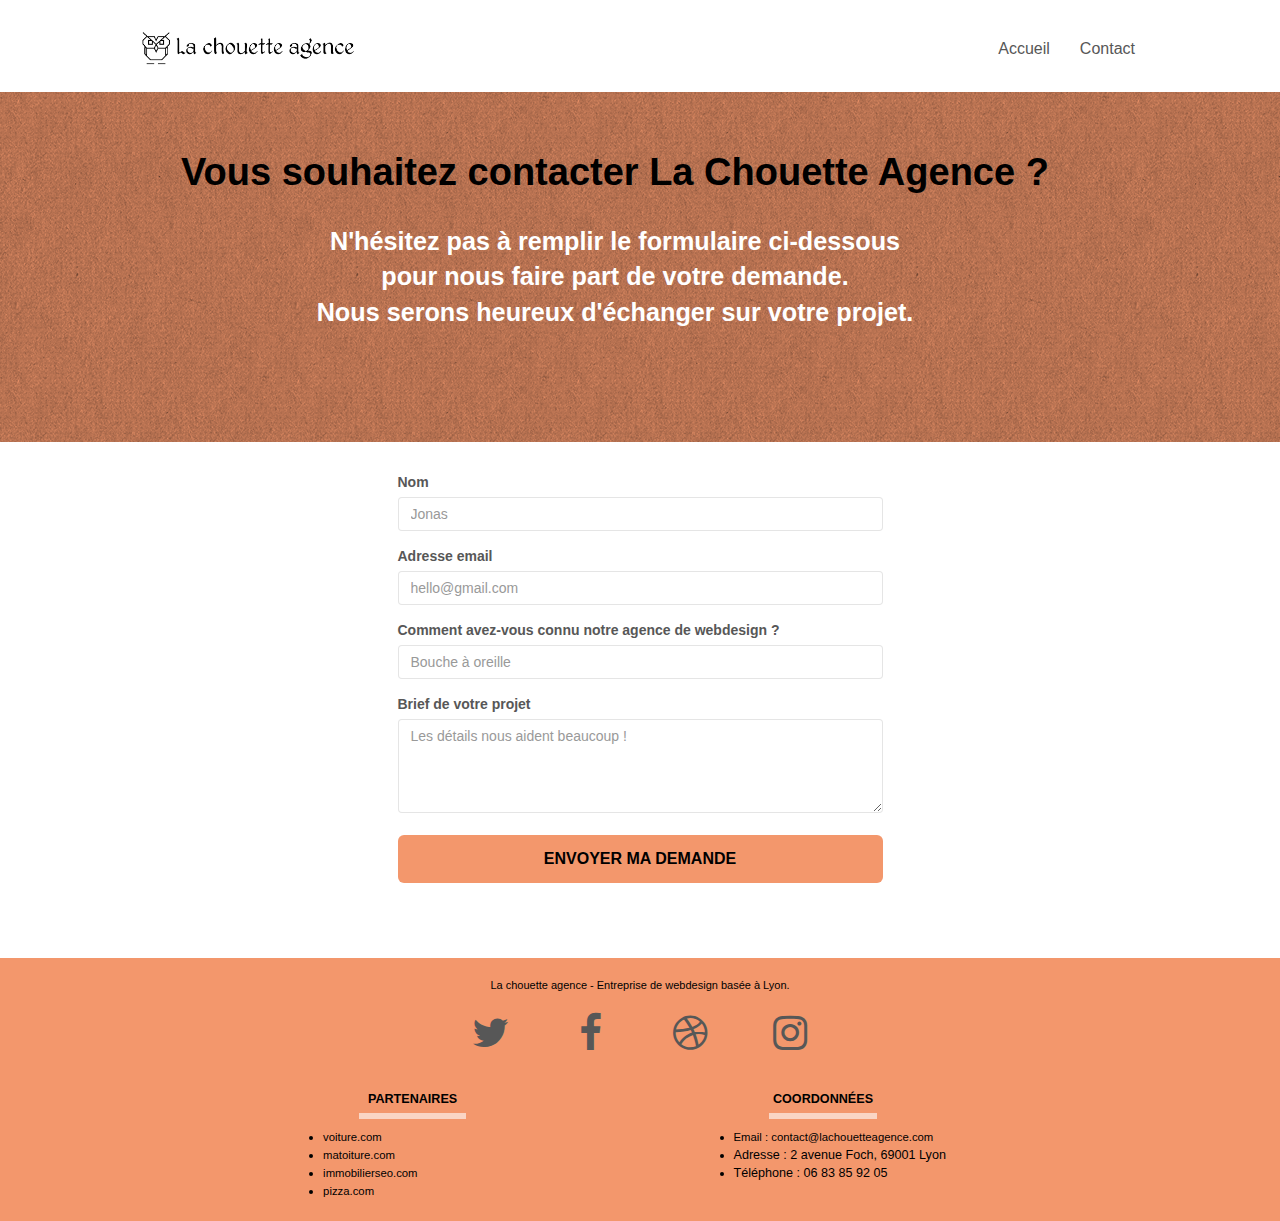
==== contact.html @ 86fbafab "Feat: audit SEO" ====
<!doctype html>
<html lang="fr">
<head>
    <!-- Global site tag (gtag.js) - Google Analytics -->
    <script async src="https://www.googletagmanager.com/gtag/js?id=G-SWVX8EXFZZ"></script>
    <script>
        window.dataLayer = window.dataLayer || [];
        function gtag(){dataLayer.push(arguments);}
        gtag('js', new Date());

        gtag('config', 'G-SWVX8EXFZZ');
    </script>
    <meta charset="utf-8">
    <meta name="keywords" content="entreprise webdesign Lyon, agence web, stratégie web, web design, ergonomie web, graphisme web, design de site web, site web, site internet, site, ux">
    <meta name="description" content="Vous vous intéressez à notre agence pour votre projet de site web ? Ca tombe bien, votre projet nous intéresse ! Pour que les experts de notre entreprise lyonnaise de webdesign puissent répondre au mieux à vos attentes, merci de nous expliquer plus précisément vos besoins.">
    <meta name="viewport" content="width=device-width, initial-scale=1.0, viewport-fit=cover">
    <meta name="robots" content="index, follow">
    <link rel="shortcut icon" type="image/png" href="img/favicon.jpg">

    <link rel="preload" href="./css/bootstrap.css" as="style" onload="this.onload=null;this.rel='stylesheet'">
    <noscript><link rel="stylesheet" href="./css/bootstrap.css"></noscript>
    <link rel="stylesheet" type="text/css" href="style.min.css">
    <link rel="preload" href="./css/font-awesome.min.css" as="style" onload="this.onload=null;this.rel='stylesheet'">
    <noscript><link rel="stylesheet" href="./css/font-awesome.min.css"></noscript>
    <link rel="preload" href="./css/et-line.min.css" as="style" onload="this.onload=null;this.rel='stylesheet'">
    <noscript><link rel="stylesheet" href="./css/et-line.min.css"></noscript>

	<script src="js/jquery-3.5.1.min.js" defer></script>
	<script src="./js/bootstrap.min.js" defer></script>
	<script src="./js/blocs.js" defer></script> <!-- Add "defer" property in order to delay JS Script and make pages loading time quicker-->
	<script src="./js/jqBootstrapValidation.js" defer></script>
	<script src="./js/formHandler.js" defer></script>
    <title>La Chouette Agence - Contactez-nous !</title>

</head>

<body>
<!-- Principal container -->
    <main class="page-container">

        <!-- bloc-0 -->
        <header class="bloc bgc-white l-bloc " id="bloc-0">
            <div class="container bloc-sm">
                <nav class="navbar row">
                    <div class="navbar-header">
                        <a class="navbar-brand" href="index.html"><img src="img/la-chouette-agence.png" alt="atlanta web design logo" height="40" /></a>
                        <button id="nav-toggle" type="button" class="ui-navbar-toggle navbar-toggle" data-toggle="collapse" data-target=".navbar-1">
                            <span class="sr-only">Toggle navigation</span><span class="icon-bar"></span><span class="icon-bar"></span><span class="icon-bar"></span>
                        </button>
                    </div>
                    <div class="collapse navbar-collapse navbar-1 special-dropdown-nav">
                        <ul class="site-navigation nav navbar-nav">
                            <li>
                                <a href="index.html">Accueil</a>
                            </li>
                            <li>
                                <a href="contact.html">Contact</a>
                            </li>
                        </ul>
                    </div>
                </nav>
            </div>
        </header>
        <!-- bloc-0 END -->

        <!-- bloc-6 -->
        <div class="bloc bg-dots-bg bg-repeat bgc-atomic-tangerine d-bloc bloc-bg-texture texture-paper" id="bloc-6">
            <div class="container bloc-lg">
                <div class="row">
                    <div class="col-sm-12">
                        <h1 class="text-center hero-bloc-text tc-white">
                            Vous souhaitez contacter La Chouette Agence ?
                        </h1>
                        <h2 class="text-center mg-lg tc-white tight-width-whitespace">
                            N'hésitez pas à remplir le formulaire ci-dessous pour nous faire part de votre demande.<br>
                            Nous serons heureux d'échanger sur votre projet.
                        </h2>
                    </div>
                </div>
            </div>
        </div>
        <!-- bloc-6 END -->

        <!-- bloc-7 -->
        <div class="bloc bgc-white l-bloc" id="bloc-7">
            <div class="container bloc-lg">
                <div class="row" id="form-container">
                    <div class="col-sm-6">
                        <form id="form_1" method="post" action="#">
                            <div class="form-group">
                                <label for="name">Nom</label>
                                <input type="text" name="name" id="name" class="form-control" placeholder="Jonas" required />
                            </div>
                            <div class="form-group">
                                <label for="email" >Adresse email</label>
                                <input type="email" name="email" id="email" class="form-control" placeholder="hello@gmail.com" required />
                            </div>
                            <div class="form-group">
                                <label for="input_504">Comment avez-vous connu notre agence de webdesign ?</label><br/>
                                <input name="input_504" class="form-control" type="text" required id="input_504" placeholder="Bouche à oreille" />
                            </div>
                            <div class="form-group">
                                <label for="message">Brief de votre projet</label><br>
                                <textarea name="message" id="message" class="form-control" rows="4" cols="50" required placeholder="Les détails nous aident beaucoup !"></textarea>
                            </div>
                            <button class="bloc-button btn btn-lg btn-block cta-hero btn-atomic-tangerine" type="submit">
                                Envoyer ma demande
                            </button>
                        </form>
                    </div>
                </div>
            </div>
        </div>
        <!-- bloc-7 END -->

        <!-- ScrollToTop Button -->
        <a class="bloc-button btn btn-d scrollToTop" onclick="scrollToTarget('1')"><span class="fa fa-chevron-up"></span></a>
        <!-- ScrollToTop Button END-->

        <!-- Footer - bloc-8 -->
        <div class="bloc bgc-atomic-tangerine d-bloc" id="bloc-8">
            <div class="container bloc-sm">
                <div class="row">
                    <div class="col-sm-12">
                        <p class="text-center">
                            La chouette agence - Entreprise de webdesign basée à Lyon.
                        </p>
                        <div class="row row-no-gutters social liste-reseaux">
                            <div class="col-sm-3">
                                <div class="text-center">
                                    <a class="social" href="https://twitter.com/" title="Twitter"> <span class="fa fa-twitter icon-md"></span></a>
                                </div>
                            </div>
                            <div class="col-sm-3">
                                <div class="text-center">
                                    <a class="social" href="https://www.facebook.com/" title="Facebook"> <span class="fa fa-facebook icon-md"></span></a>
                                </div>
                            </div>
                            <div class="col-sm-3">
                                <div class="text-center">
                                    <a class="social" href="https://dribbble.com/" title="Dribble"> <span class="fa fa-dribbble icon-md"></span></a>
                                </div>
                            </div>
                            <div class="col-sm-3">
                                <div class="text-center">
                                    <a class="social" href="https://www.instagram.com/" title="Instagram"> <span class="fa fa-instagram icon-md"></span></a>
                                </div>
                            </div>
                            <!-- Delete "keywod stuffing"<div class="keywords" style="color:#F3976C;">Agence web à paris, stratégie web, web design, illustrations, design de site web, site web, web, internet, site internet, site</div> -->
                        </div>
                        <div class="row liens" role="navigation" aria-label="footer navigation">
                            <div class="col-sm-4 listeliens">
                                <h3>Partenaires</h3>
                                <ul>
                                    <li><a href="voiture.com">voiture.com</a></li>
                                    <li><a href="matoiture.com">matoiture.com</a></li>
                                    <li><a href="immobilierseo.com">immobilierseo.com</a></li>
                                    <li><a href="pizza.com">pizza.com</a></li>
                                </ul>
                            </div>
                            <div class="col-sm-4 listeliens">
                                <h3>Coordonnées</h3>
                                <ul>
                                    <li><a href="mailto:contact@lachouetteagence.com">Email : contact@lachouetteagence.com</a></li>
                                    <li>Adresse : 2 avenue Foch, 69001 Lyon</li>
                                    <li>Téléphone : 06 83 85 92 05</li>
                                </ul>
                            </div>
                        </div>
                    </div>
                </div>
            </div>
        </div>
        <!-- Footer - bloc-8 END -->
    </main>
    <!-- Principal container END -->
</body>
</html>
---- style.min.css ----
body{margin:0;padding:0;background:#fff;overflow-x:hidden;-webkit-font-smoothing:antialiased;-moz-osx-font-smoothing:grayscale}a,button{transition:all .3s ease-in-out;outline:0!important}a:hover{text-decoration:none;cursor:pointer}#page-loading-blocs-notifaction{position:fixed;top:0;bottom:0;width:100%;z-index:100000;background:#fff url(img/pageload-spinner.gif) no-repeat center center}.bloc{width:100%;clear:both;background:50% 50% no-repeat;padding:0 50px;-webkit-background-size:cover;-moz-background-size:cover;-o-background-size:cover;background-size:cover;position:relative}.bloc .container{padding-left:0;padding-right:0}.bloc-lg{padding:100px 50px}.bloc-md{padding:50px}.bloc-sm{padding:20px 50px}.bg-b-edge,.bg-bl-edge,.bg-br-edge,.bg-center,.bg-l-edge,.bg-r-edge,.bg-repeat,.bg-t-edge,.bg-tl-edge,.bg-tr-edge{-webkit-background-size:auto!important;-moz-background-size:auto!important;-o-background-size:auto!important;background-size:auto!important}.bg-repeat{background:repeat}.bg-t-edge{background:top no-repeat}.bloc-bg-texture::before{content:"";background-size:2px 2px;position:absolute;top:0;bottom:0;left:0;right:0}.texture-paper::before{background:url(img/texture-paper.png);background-size:280px 280px}.b-parallax{background-attachment:fixed}.d-bloc{color:rgba(255,255,255,.7)}.d-bloc button:hover{color:rgba(255,255,255,.9)}.d-bloc .icon-round,.d-bloc .icon-rounded,.d-bloc .icon-semi-rounded-a,.d-bloc .icon-semi-rounded-b,.d-bloc .icon-square{border-color:rgba(255,255,255,.9)}.d-bloc .divider-h span{border-color:rgba(255,255,255,.2)}.d-bloc .a-btn,.d-bloc .navbar a,.d-bloc .navbar-brand,.d-bloc a .icon-lg,.d-bloc a .icon-sm,.d-bloc a .icon-xl,.d-bloc h1 a,.d-bloc h2 a,.d-bloc h3 a,.d-bloc h4 a,.d-bloc h5 a,.d-bloc h6 a,.d-bloc p a{color:rgba(255,255,255,.6)}.d-bloc .a-btn:hover,.d-bloc .navbar a:hover,.d-bloc .navbar-brand:hover,.d-bloc a:hover .icon-lg,.d-bloc a:hover .icon-md,.d-bloc a:hover .icon-sm,.d-bloc a:hover .icon-xl,.d-bloc h1 a:hover,.d-bloc h2 a:hover,.d-bloc h3 a:hover,.d-bloc h4 a:hover,.d-bloc h5 a:hover,.d-bloc h6 a:hover,.d-bloc p a:hover{color:#fff}.d-bloc .navbar-toggle .icon-bar{background:#fff}.d-bloc .btn-wire,.d-bloc .btn-wire:hover{color:#fff;border-color:#fff}.d-bloc .panel{color:rgba(0,0,0,.5)}.d-bloc .panel button:hover{color:rgba(0,0,0,.7)}.d-bloc .panel icon{border-color:rgba(0,0,0,.7)}.d-bloc .panel .divider-h span{border-color:rgba(0,0,0,.1)}.d-bloc .panel .a-btn{color:rgba(0,0,0,.6)}.d-bloc .panel .a-btn:hover{color:#000}.d-bloc .panel .btn-wire,.d-bloc .panel .btn-wire:hover{color:rgba(0,0,0,.7);border-color:rgba(0,0,0,.3)}.d-bloc .panel,.l-bloc{color:rgba(0,0,0,.5)}.d-bloc .panel button:hover,.l-bloc button:hover{color:rgba(0,0,0,.7)}.l-bloc .icon-round,.l-bloc .icon-rounded,.l-bloc .icon-semi-rounded-a,.l-bloc .icon-semi-rounded-b,.l-bloc .icon-square{border-color:rgba(0,0,0,.7)}.d-bloc .panel .divider-h span,.l-bloc .divider-h span{border-color:rgba(0,0,0,.1)}.d-bloc .panel .a-btn,.l-bloc .a-btn,.l-bloc .navbar a,.l-bloc .navbar-brand,.l-bloc a .icon-lg,.l-bloc a .icon-md,.l-bloc a .icon-sm,.l-bloc a .icon-xl,.l-bloc h1 a,.l-bloc h2 a,.l-bloc h3 a,.l-bloc h4 a,.l-bloc h5 a,.l-bloc h6 a,.l-bloc p a{color:rgba(0,0,0,.6)}.d-bloc .panel .a-btn:hover,.l-bloc .a-btn:hover,.l-bloc .navbar a:hover,.l-bloc .navbar-brand:hover,.l-bloc a:hover .icon-lg,.l-bloc a:hover .icon-md,.l-bloc a:hover .icon-sm,.l-bloc a:hover .icon-xl,.l-bloc h1 a:hover,.l-bloc h2 a:hover,.l-bloc h3 a:hover,.l-bloc h4 a:hover,.l-bloc h5 a:hover,.l-bloc h6 a:hover,.l-bloc p a:hover{color:#000}.l-bloc .navbar-toggle .icon-bar{color:rgba(0,0,0,.6)}.d-bloc .panel .btn-wire,.d-bloc .panel .btn-wire:hover,.l-bloc .btn-wire,.l-bloc .btn-wire:hover{color:rgba(0,0,0,.7);border-color:rgba(0,0,0,.3)}.voffset{margin-top:30px}.voffset-lg{margin-top:80px}.row-no-gutters{margin-right:0;margin-left:0}.row.row-no-gutters>[class*=" col-"],.row.row-no-gutters>[class^=col-]{padding-right:0;padding-left:0}#bloc-1-hero h1{font-size:32px}.navbar{margin-bottom:0;z-index:1}.navbar-brand{height:auto;padding:3px 15px;font-size:25px;font-weight:400;font-weight:600;line-height:44px}.navbar-brand img{max-height:200px;margin:0 5px 0 0;display:inline}.navbar-brand img[src$=svg]{min-width:100px}.nav-center .navbar-brand img{margin:0}.navbar .nav{padding-top:2px;margin-right:-16px;float:right;z-index:1}.nav>li{float:left;margin-top:4px;font-size:16px}.navbar-nav .open .dropdown-menu>li>a{text-align:inherit}.nav>li a:focus,.nav>li a:hover{background:0 0}.navbar-toggle{margin:10px 10px 0 0;border:0}.navbar-toggle:hover{background:0 0!important}.navbar-toggle .icon-bar{background-color:rgba(0,0,0,.5);width:26px}.nav-invert .navbar .nav{float:left}.nav-invert .navbar-brand,.nav-invert .navbar-header{float:right;position:relative;z-index:2}blockquote p:nth-child(1){font-size:1.2em;font-style:italic;width:90%;line-height:25px;margin-left:20px}blockquote p:nth-child(2){font-size:.9em;margin-top:-10px;text-align:center}@media (min-width:768px){.site-navigation{position:absolute;top:50%;right:20px;transform:translate(0,-50%);-webkit-transform:translateY(-50%)}.nav>li .dropdown-menu a,.nav>li .dropdown-menu a:hover{color:#484848}.nav-invert .site-navigation{left:0;right:0}.nav-center{text-align:center}.nav-center .navbar-header{width:100%}.nav-center .nav>li,.nav-center .navbar-brand,.nav-center .navbar-header{float:none;display:inline-block}.nav-center .site-navigation{position:relative;width:100%;right:0;margin-right:0;margin-top:20px}.nav-center.mini-nav .navbar-toggle{float:none;margin:10px auto 0}}.nav>li>.dropdown a{background:0 0!important;display:block;padding:14px 15px}nav .caret{margin:0 5px}.dropdown-menu .dropdown-menu{top:-8px;left:100%}.dropdown-menu .dropmenu-flow-right{top:100%;left:0;margin-left:-1px;border-top-left-radius:0;border-top-right-radius:0}.dropdown-menu .dropdown span{border:4px solid #000;border-top-color:transparent;border-right-color:transparent;border-bottom-color:transparent;margin:6px -5px 0 0!important;float:right}.mg-md{margin-top:10px;margin-bottom:20px}.mg-lg{margin-top:10px;margin-bottom:40px}.btn{margin:0 5px 5px 0}.btn.pull-right{margin:0 0 5px 5px}.btn-d,.btn-d:focus,.btn-d:hover{color:#fff;background:rgba(0,0,0,.3)}button{outline:0!important}.btn-rd{border-radius:40px}.btn-clean{border:1px solid rgba(0,0,0,.08);border-bottom-color:rgba(0,0,0,.1);text-shadow:0 1px 0 rgba(0,0,1,.1);box-shadow:0 1px 3px rgba(0,0,1,.25),inset 0 1px 0 0 rgba(255,255,255,.15)}.icon-md{font-size:40px!important;color:#575757}.icon-lg{font-size:60px!important}.sm-shadow{text-shadow:0 1px 2px rgba(0,0,0,.3)}.panel-sq,.panel-sq .panel-footer,.panel-sq .panel-heading{border-radius:0}.panel-rd{border-radius:30px}.panel-rd .panel-heading{border-radius:29px 29px 0 0}.panel-rd .panel-footer{border-radius:0 0 29px 29px}.form-control{border-color:rgba(0,0,0,.1);box-shadow:none}.scrollToTop{width:40px;height:40px;position:fixed;bottom:20px;right:20px;opacity:0;z-index:500;transition:all .3s ease-in-out}.scrollToTop span{margin-top:6px}.showScrollTop{font-size:14px;opacity:1}a[data-lightbox]{position:relative;display:block;text-align:center}a[data-lightbox]:hover::before{content:"+";font-family:HelveticaNeue-Light,"Helvetica Neue Light","Helvetica Neue",Helvetica,Arial;font-size:32px;width:50px;height:50px;margin-left:-25px;border-radius:50%;background:rgba(0,0,0,.6);color:#fff;font-weight:100;z-index:1;position:absolute;top:50%;transform:translateY(-50%);-webkit-transform:translateY(-50%)}a[data-lightbox]:hover img{opacity:.6;-webkit-animation-fill-mode:none;animation-fill-mode:none}#lightbox-modal{display:flex;align-items:center}#lightbox-modal .modal-dialog{width:90%;max-width:900px;margin:0 auto 0}#lightbox-modal .modal-dialog img{max-height:90vh;margin:0 auto}.lightbox-caption{padding:20px;color:#fff;background:rgba(0,0,0,.5);position:absolute;left:15px;right:15px;bottom:5px}.close-lightbox{color:#fff;font-size:30px;position:absolute;top:20px;right:20px;z-index:20;background:rgba(0,0,0,.5);border:none;line-height:30px;padding:0 9px 5px;opacity:.3}.close-lightbox:hover,.next-lightbox:hover,.prev-lightbox:hover{opacity:1;color:#fff}.next-lightbox,.prev-lightbox{font-size:20px;color:rgba(255,255,255,.9);background:rgba(0,0,0,.5);transition:all .2s ease-in-out;position:absolute;top:45%;z-index:1;opacity:.4}.next-lightbox{padding:6px 8px 1px 13px;right:25px}.prev-lightbox{padding:6px 13px 1px 10px;left:25px}.snapshot-lb .modal-body{padding-bottom:45px}.snapshot-lb .lightbox-caption{padding:0;color:rgba(0,0,0,.5);background:0 0}.btn,a,h1,h2,h3,h4,h5,h6,label,p{font-family:helvetica;font-weight:400;color:#575757!important}.container{max-width:1000px}.hero-bloc-text{font-size:38px}.hero-bloc-text-sub{font-size:36px}.statement-bloc-text{line-height:26px;font-style:italic;font-size:20px;text-align:center;font-weight:lighter;max-width:520px;margin:auto auto auto auto}p{font-size:11px}.tight-width-whitespace{max-width:600px;margin:auto auto auto auto}.h1{font-size:20px;font-family:"Open Sans"}.cta-hero{margin-top:22px;color:#fff!important;text-transform:uppercase;padding:12px 28px 12px 28px;font-size:16px;font-weight:700}.social{max-width:400px;margin:auto auto auto auto}h2{font-size:22px;line-height:1.4em}#bloc-2-services h2{width:60%;margin:auto;margin-bottom:20px}#bloc-4-portfolio h2{width:45%;margin:auto;text-align:center}#bloc-5-cta{position:relative;height:350px}#bloc-5-cta h2{display:block;position:absolute;width:40%;top:30%;left:30%}#bloc-5-cta .btn{margin-top:150px}h3{font-size:15px;text-transform:uppercase;font-weight:700;color:#333!important}.med-width-whitespace{max-width:800px;margin:auto auto auto auto;box-shadow:0 0 0 #000}h1{color:#333!important}h4{color:#333!important}.icons{margin-bottom:14px;margin-top:24px}.white{color:#fff!important}.portfolio-thumb{margin-bottom:24px}.portfolio-row{margin-bottom:44px;margin-top:50px}.avatar{box-shadow:0 4px 9px rgba(0,0,0,.3)}.black-background{background-color:rgba(82,73,47,.7);padding:40px 40px 40px 40px}.black-background h2{color:#fcb08c}.bold-link{font-weight:900;text-decoration:underline!important}.bgc-white{background-color:#fff}.bgc-dark-slate-blue{background-color:#364577}.bgc-atomic-tangerine{background-color:#f3976c}.tc-white{color:#fcb08c!important}.btn-atomic-tangerine{background:#f3976c;color:#000!important}.btn-atomic-tangerine:hover{background:#915a40!important;color:#fff!important}.ltc-white{color:#fff!important}.ltc-white:hover{color:#ccc!important}.ltc-atomic-tangerine{color:#f3976c!important}.ltc-atomic-tangerine:hover{color:#c27956!important}.icon-dark-slate-blue{color:#364577!important;border-color:#364577!important}.bg-dots-bg{background-image:url(img/dots-bg.png)}.bg-lines-h2-bg{background-image:url(img/lines-h2-bg.png)}.bg-banniere{background-image:url(img/la-chouette-agence-banniere.jpg)}.bg-presentation{background-image:url(img/image-de-presentation.jpg)}@media (max-width:1024px){.bloc{padding-left:20px;padding-right:20px}.bloc-tile-2.full-width-bloc .container,.bloc-tile-3.full-width-bloc .container,.bloc-tile-4.full-width-bloc .container,.bloc.full-width-bloc{padding-left:0;padding-right:0}}@media (max-width:992px) and (min-width:768px){.navbar .nav{max-width:80%}.nav-center.navbar .nav{max-width:100%}}@media only screen and (min-width:768px) and (max-width:1024px) and (orientation:landscape){.b-parallax{background-attachment:scroll}}@media only screen and (min-width:1024px) and (max-width:1366px) and (-webkit-min-device-pixel-ratio:1.5){.b-parallax{background-attachment:scroll}}@media (max-width:991px){.container{width:100%}.b-parallax{background-attachment:scroll}#hero-bloc,.page-container{overflow-x:hidden;position:relative}}.bloc-group,.bloc-group .bloc{display:block;width:100%}.bloc-fill-screen .fill-bloc-bottom-edge,.bloc-fill-screen .fill-bloc-top-edge{padding:0 20px}@media (max-width:767px){.page-container{overflow-x:hidden;position:relative}#disqus_thread,h1,h2,h3,h4,h5,h6,p{padding-left:10px!important;padding-right:10px!important}.b-parallax{background-attachment:scroll}.navbar .nav{padding-top:0;border-top:1px solid rgba(0,0,0,.2);float:none!important}.navbar.row{margin-left:0;margin-right:0}.site-navigation{position:inherit;transform:none;-webkit-transform:none;-ms-transform:none}.nav>li{margin-top:0;border-bottom:1px solid rgba(0,0,0,.1);background:rgba(0,0,0,.05);text-align:left;padding-left:15px;width:100%}.nav>li:hover{background:rgba(0,0,0,.08)}.dropdown .dropdown a .caret{float:none;margin:5px 0 0 10px!important;border:4px solid #000;border-bottom-color:transparent;border-right-color:transparent;border-left-color:transparent}#hero-bloc .navbar .nav{background:rgba(0,0,0,.8)}#hero-bloc .navbar .nav a{color:rgba(255,255,255,.6)}.hero{padding:50px 0}.hero-nav{left:-1px;right:-1px}.navbar-collapse{padding:0;overflow-x:hidden;-webkit-box-shadow:none;box-shadow:none}.navbar-brand img{max-height:40px;width:auto}.nav-invert .navbar-header{float:none;width:100%}.nav-invert .navbar-toggle{float:left;margin-left:10px}.bloc{padding-left:0;padding-right:0}.bloc-lg,.bloc-xl,.bloc-xxl{padding:40px 0}.bloc-md,.bloc-sm{padding-left:0;padding-right:0}.bloc-fill-screen .fill-bloc-bottom-edge,.bloc-fill-screen .fill-bloc-top-edge,.bloc-tile-2 .container,.bloc-tile-3 .container,.bloc-tile-4 .container{padding-left:0;padding-right:0}.a-block{padding:0 10px}.btn-dwn{display:none}.voffset{margin-top:5px}.voffset-md{margin-top:20px}.voffset-lg{margin-top:30px}form{padding:5px}.close-lightbox{display:inline-block}.blocsapp-device-iphone5{background-size:216px 425px;padding-top:60px;width:216px;height:425px}.blocsapp-device-iphone5 img{width:180px;height:320px}}@media (max-width:400px){.bloc{padding-left:0;padding-right:0}}@media (max-width:767px){.bloc-mob-center-text{text-align:center}}#bloc-8 p{color:#000!important;margin-bottom:20px}.liens{margin-top:20px;display:flex;justify-content:space-around;align-items:flex-start;margin-left:30px}.listeliens h3{color:#000!important;font-size:.9em;width:60%;text-align:center}.listeliens h3::after{content:"";display:block;width:60%;margin:auto;border-bottom:6px solid #fad5c4;padding-top:6px}.listeliens{margin:0;padding-left:30px;padding-right:0}.listeliens ul{margin:0;padding:0}.listeliens ul li,.listeliens ul li a{color:#000!important;font-size:.9em}.listeliens ul li a:hover{text-decoration:underline}#bloc-6{height:350px;z-index:1;padding-left:0}#bloc-6 h1{color:#000!important;display:block;z-index:3;font-weight:700;margin-top:30px}#bloc-6 h2{color:#fff!important;display:block;z-index:3;width:70%;font-size:1.8em;margin-top:30px;font-weight:700}#form-container{display:flex;flex-direction:column;justify-content:flex-start;align-items:center;margin-bottom:50px}.container.bloc-lg{padding-top:30px;padding-bottom:20px}label{font-weight:700}@media (min-width:320px) and (max-width:1204px){.liens{flex-direction:column;justify-content:flex-start;align-items:flex-start}.liste-reseaux{display:flex;flex-wrap:nowrap;justify-content:space-around}#bloc-2-services h2{margin-bottom:0!important;width:90%}#bloc-4-portfolio h2{width:90%;margin-left:20px!important;margin-bottom:40px!important}#bloc-3-what-i-do h2{width:100%;margin-left:0!important;margin-right:-60px!important;padding-left:0!important;padding-right:0!important}#bloc-3-what-i-do p{font-size:1em}#bloc-4-portfolio img{margin:auto}#bloc-2-services,main{display:flex;flex-direction:column;justify-content:flex-start;align-items:center}blockquote p:nth-child(1){font-size:1.2em}#bloc-4-portfolio h3{font-size:1.2em;margin-bottom:10px!important}#bloc-4-portfolio p{margin-bottom:20px!important}.portfolio-row{margin-bottom:0!important;margin-top:0!important}#bloc-5-cta h2{width:80%;top:30%;left:10%}#bloc-5-cta .btn{margin-top:200px}#bloc-6 h1{font-size:1.9em}#bloc-6 h2{font-size:1.4em!important}form{margin-right:20px;margin-left:20px}}@media (min-width:600px){.liens{flex-direction:row;justify-content:space-around;align-items:flex-start;flex-wrap:nowrap}}
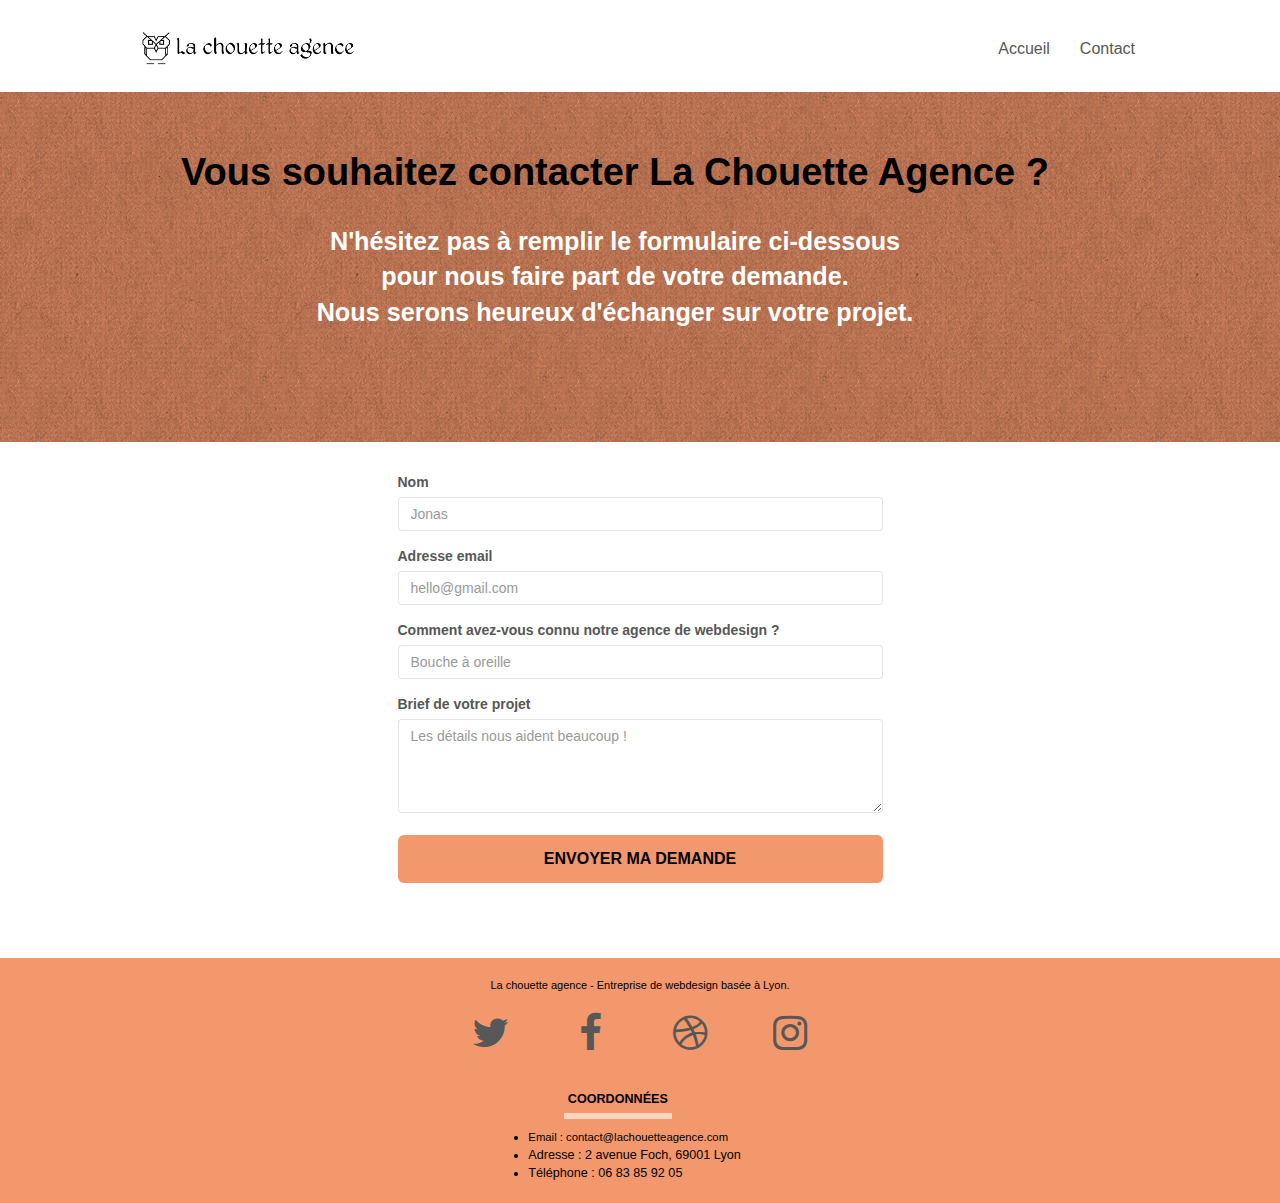
==== commit 95de47a2: "Feat: apply changes needed" ====
--- a/contact.html
+++ b/contact.html
@@ -150,15 +150,6 @@
                         </div>
                         <div class="row liens" role="navigation" aria-label="footer navigation">
                             <div class="col-sm-4 listeliens">
-                                <h3>Partenaires</h3>
-                                <ul>
-                                    <li><a href="voiture.com">voiture.com</a></li>
-                                    <li><a href="matoiture.com">matoiture.com</a></li>
-                                    <li><a href="immobilierseo.com">immobilierseo.com</a></li>
-                                    <li><a href="pizza.com">pizza.com</a></li>
-                                </ul>
-                            </div>
-                            <div class="col-sm-4 listeliens">
                                 <h3>Coordonnées</h3>
                                 <ul>
                                     <li><a href="mailto:contact@lachouetteagence.com">Email : contact@lachouetteagence.com</a></li>
--- a/style.min.css
+++ b/style.min.css
@@ -1 +1 @@
-body{margin:0;padding:0;background:#fff;overflow-x:hidden;-webkit-font-smoothing:antialiased;-moz-osx-font-smoothing:grayscale}a,button{transition:all .3s ease-in-out;outline:0!important}a:hover{text-decoration:none;cursor:pointer}#page-loading-blocs-notifaction{position:fixed;top:0;bottom:0;width:100%;z-index:100000;background:#fff url(img/pageload-spinner.gif) no-repeat center center}.bloc{width:100%;clear:both;background:50% 50% no-repeat;padding:0 50px;-webkit-background-size:cover;-moz-background-size:cover;-o-background-size:cover;background-size:cover;position:relative}.bloc .container{padding-left:0;padding-right:0}.bloc-lg{padding:100px 50px}.bloc-md{padding:50px}.bloc-sm{padding:20px 50px}.bg-b-edge,.bg-bl-edge,.bg-br-edge,.bg-center,.bg-l-edge,.bg-r-edge,.bg-repeat,.bg-t-edge,.bg-tl-edge,.bg-tr-edge{-webkit-background-size:auto!important;-moz-background-size:auto!important;-o-background-size:auto!important;background-size:auto!important}.bg-repeat{background:repeat}.bg-t-edge{background:top no-repeat}.bloc-bg-texture::before{content:"";background-size:2px 2px;position:absolute;top:0;bottom:0;left:0;right:0}.texture-paper::before{background:url(img/texture-paper.png);background-size:280px 280px}.b-parallax{background-attachment:fixed}.d-bloc{color:rgba(255,255,255,.7)}.d-bloc button:hover{color:rgba(255,255,255,.9)}.d-bloc .icon-round,.d-bloc .icon-rounded,.d-bloc .icon-semi-rounded-a,.d-bloc .icon-semi-rounded-b,.d-bloc .icon-square{border-color:rgba(255,255,255,.9)}.d-bloc .divider-h span{border-color:rgba(255,255,255,.2)}.d-bloc .a-btn,.d-bloc .navbar a,.d-bloc .navbar-brand,.d-bloc a .icon-lg,.d-bloc a .icon-sm,.d-bloc a .icon-xl,.d-bloc h1 a,.d-bloc h2 a,.d-bloc h3 a,.d-bloc h4 a,.d-bloc h5 a,.d-bloc h6 a,.d-bloc p a{color:rgba(255,255,255,.6)}.d-bloc .a-btn:hover,.d-bloc .navbar a:hover,.d-bloc .navbar-brand:hover,.d-bloc a:hover .icon-lg,.d-bloc a:hover .icon-md,.d-bloc a:hover .icon-sm,.d-bloc a:hover .icon-xl,.d-bloc h1 a:hover,.d-bloc h2 a:hover,.d-bloc h3 a:hover,.d-bloc h4 a:hover,.d-bloc h5 a:hover,.d-bloc h6 a:hover,.d-bloc p a:hover{color:#fff}.d-bloc .navbar-toggle .icon-bar{background:#fff}.d-bloc .btn-wire,.d-bloc .btn-wire:hover{color:#fff;border-color:#fff}.d-bloc .panel{color:rgba(0,0,0,.5)}.d-bloc .panel button:hover{color:rgba(0,0,0,.7)}.d-bloc .panel icon{border-color:rgba(0,0,0,.7)}.d-bloc .panel .divider-h span{border-color:rgba(0,0,0,.1)}.d-bloc .panel .a-btn{color:rgba(0,0,0,.6)}.d-bloc .panel .a-btn:hover{color:#000}.d-bloc .panel .btn-wire,.d-bloc .panel .btn-wire:hover{color:rgba(0,0,0,.7);border-color:rgba(0,0,0,.3)}.d-bloc .panel,.l-bloc{color:rgba(0,0,0,.5)}.d-bloc .panel button:hover,.l-bloc button:hover{color:rgba(0,0,0,.7)}.l-bloc .icon-round,.l-bloc .icon-rounded,.l-bloc .icon-semi-rounded-a,.l-bloc .icon-semi-rounded-b,.l-bloc .icon-square{border-color:rgba(0,0,0,.7)}.d-bloc .panel .divider-h span,.l-bloc .divider-h span{border-color:rgba(0,0,0,.1)}.d-bloc .panel .a-btn,.l-bloc .a-btn,.l-bloc .navbar a,.l-bloc .navbar-brand,.l-bloc a .icon-lg,.l-bloc a .icon-md,.l-bloc a .icon-sm,.l-bloc a .icon-xl,.l-bloc h1 a,.l-bloc h2 a,.l-bloc h3 a,.l-bloc h4 a,.l-bloc h5 a,.l-bloc h6 a,.l-bloc p a{color:rgba(0,0,0,.6)}.d-bloc .panel .a-btn:hover,.l-bloc .a-btn:hover,.l-bloc .navbar a:hover,.l-bloc .navbar-brand:hover,.l-bloc a:hover .icon-lg,.l-bloc a:hover .icon-md,.l-bloc a:hover .icon-sm,.l-bloc a:hover .icon-xl,.l-bloc h1 a:hover,.l-bloc h2 a:hover,.l-bloc h3 a:hover,.l-bloc h4 a:hover,.l-bloc h5 a:hover,.l-bloc h6 a:hover,.l-bloc p a:hover{color:#000}.l-bloc .navbar-toggle .icon-bar{color:rgba(0,0,0,.6)}.d-bloc .panel .btn-wire,.d-bloc .panel .btn-wire:hover,.l-bloc .btn-wire,.l-bloc .btn-wire:hover{color:rgba(0,0,0,.7);border-color:rgba(0,0,0,.3)}.voffset{margin-top:30px}.voffset-lg{margin-top:80px}.row-no-gutters{margin-right:0;margin-left:0}.row.row-no-gutters>[class*=" col-"],.row.row-no-gutters>[class^=col-]{padding-right:0;padding-left:0}#bloc-1-hero h1{font-size:32px}.navbar{margin-bottom:0;z-index:1}.navbar-brand{height:auto;padding:3px 15px;font-size:25px;font-weight:400;font-weight:600;line-height:44px}.navbar-brand img{max-height:200px;margin:0 5px 0 0;display:inline}.navbar-brand img[src$=svg]{min-width:100px}.nav-center .navbar-brand img{margin:0}.navbar .nav{padding-top:2px;margin-right:-16px;float:right;z-index:1}.nav>li{float:left;margin-top:4px;font-size:16px}.navbar-nav .open .dropdown-menu>li>a{text-align:inherit}.nav>li a:focus,.nav>li a:hover{background:0 0}.navbar-toggle{margin:10px 10px 0 0;border:0}.navbar-toggle:hover{background:0 0!important}.navbar-toggle .icon-bar{background-color:rgba(0,0,0,.5);width:26px}.nav-invert .navbar .nav{float:left}.nav-invert .navbar-brand,.nav-invert .navbar-header{float:right;position:relative;z-index:2}blockquote p:nth-child(1){font-size:1.2em;font-style:italic;width:90%;line-height:25px;margin-left:20px}blockquote p:nth-child(2){font-size:.9em;margin-top:-10px;text-align:center}@media (min-width:768px){.site-navigation{position:absolute;top:50%;right:20px;transform:translate(0,-50%);-webkit-transform:translateY(-50%)}.nav>li .dropdown-menu a,.nav>li .dropdown-menu a:hover{color:#484848}.nav-invert .site-navigation{left:0;right:0}.nav-center{text-align:center}.nav-center .navbar-header{width:100%}.nav-center .nav>li,.nav-center .navbar-brand,.nav-center .navbar-header{float:none;display:inline-block}.nav-center .site-navigation{position:relative;width:100%;right:0;margin-right:0;margin-top:20px}.nav-center.mini-nav .navbar-toggle{float:none;margin:10px auto 0}}.nav>li>.dropdown a{background:0 0!important;display:block;padding:14px 15px}nav .caret{margin:0 5px}.dropdown-menu .dropdown-menu{top:-8px;left:100%}.dropdown-menu .dropmenu-flow-right{top:100%;left:0;margin-left:-1px;border-top-left-radius:0;border-top-right-radius:0}.dropdown-menu .dropdown span{border:4px solid #000;border-top-color:transparent;border-right-color:transparent;border-bottom-color:transparent;margin:6px -5px 0 0!important;float:right}.mg-md{margin-top:10px;margin-bottom:20px}.mg-lg{margin-top:10px;margin-bottom:40px}.btn{margin:0 5px 5px 0}.btn.pull-right{margin:0 0 5px 5px}.btn-d,.btn-d:focus,.btn-d:hover{color:#fff;background:rgba(0,0,0,.3)}button{outline:0!important}.btn-rd{border-radius:40px}.btn-clean{border:1px solid rgba(0,0,0,.08);border-bottom-color:rgba(0,0,0,.1);text-shadow:0 1px 0 rgba(0,0,1,.1);box-shadow:0 1px 3px rgba(0,0,1,.25),inset 0 1px 0 0 rgba(255,255,255,.15)}.icon-md{font-size:40px!important;color:#575757}.icon-lg{font-size:60px!important}.sm-shadow{text-shadow:0 1px 2px rgba(0,0,0,.3)}.panel-sq,.panel-sq .panel-footer,.panel-sq .panel-heading{border-radius:0}.panel-rd{border-radius:30px}.panel-rd .panel-heading{border-radius:29px 29px 0 0}.panel-rd .panel-footer{border-radius:0 0 29px 29px}.form-control{border-color:rgba(0,0,0,.1);box-shadow:none}.scrollToTop{width:40px;height:40px;position:fixed;bottom:20px;right:20px;opacity:0;z-index:500;transition:all .3s ease-in-out}.scrollToTop span{margin-top:6px}.showScrollTop{font-size:14px;opacity:1}a[data-lightbox]{position:relative;display:block;text-align:center}a[data-lightbox]:hover::before{content:"+";font-family:HelveticaNeue-Light,"Helvetica Neue Light","Helvetica Neue",Helvetica,Arial;font-size:32px;width:50px;height:50px;margin-left:-25px;border-radius:50%;background:rgba(0,0,0,.6);color:#fff;font-weight:100;z-index:1;position:absolute;top:50%;transform:translateY(-50%);-webkit-transform:translateY(-50%)}a[data-lightbox]:hover img{opacity:.6;-webkit-animation-fill-mode:none;animation-fill-mode:none}#lightbox-modal{display:flex;align-items:center}#lightbox-modal .modal-dialog{width:90%;max-width:900px;margin:0 auto 0}#lightbox-modal .modal-dialog img{max-height:90vh;margin:0 auto}.lightbox-caption{padding:20px;color:#fff;background:rgba(0,0,0,.5);position:absolute;left:15px;right:15px;bottom:5px}.close-lightbox{color:#fff;font-size:30px;position:absolute;top:20px;right:20px;z-index:20;background:rgba(0,0,0,.5);border:none;line-height:30px;padding:0 9px 5px;opacity:.3}.close-lightbox:hover,.next-lightbox:hover,.prev-lightbox:hover{opacity:1;color:#fff}.next-lightbox,.prev-lightbox{font-size:20px;color:rgba(255,255,255,.9);background:rgba(0,0,0,.5);transition:all .2s ease-in-out;position:absolute;top:45%;z-index:1;opacity:.4}.next-lightbox{padding:6px 8px 1px 13px;right:25px}.prev-lightbox{padding:6px 13px 1px 10px;left:25px}.snapshot-lb .modal-body{padding-bottom:45px}.snapshot-lb .lightbox-caption{padding:0;color:rgba(0,0,0,.5);background:0 0}.btn,a,h1,h2,h3,h4,h5,h6,label,p{font-family:helvetica;font-weight:400;color:#575757!important}.container{max-width:1000px}.hero-bloc-text{font-size:38px}.hero-bloc-text-sub{font-size:36px}.statement-bloc-text{line-height:26px;font-style:italic;font-size:20px;text-align:center;font-weight:lighter;max-width:520px;margin:auto auto auto auto}p{font-size:11px}.tight-width-whitespace{max-width:600px;margin:auto auto auto auto}.h1{font-size:20px;font-family:"Open Sans"}.cta-hero{margin-top:22px;color:#fff!important;text-transform:uppercase;padding:12px 28px 12px 28px;font-size:16px;font-weight:700}.social{max-width:400px;margin:auto auto auto auto}h2{font-size:22px;line-height:1.4em}#bloc-2-services h2{width:60%;margin:auto;margin-bottom:20px}#bloc-4-portfolio h2{width:45%;margin:auto;text-align:center}#bloc-5-cta{position:relative;height:350px}#bloc-5-cta h2{display:block;position:absolute;width:40%;top:30%;left:30%}#bloc-5-cta .btn{margin-top:150px}h3{font-size:15px;text-transform:uppercase;font-weight:700;color:#333!important}.med-width-whitespace{max-width:800px;margin:auto auto auto auto;box-shadow:0 0 0 #000}h1{color:#333!important}h4{color:#333!important}.icons{margin-bottom:14px;margin-top:24px}.white{color:#fff!important}.portfolio-thumb{margin-bottom:24px}.portfolio-row{margin-bottom:44px;margin-top:50px}.avatar{box-shadow:0 4px 9px rgba(0,0,0,.3)}.black-background{background-color:rgba(82,73,47,.7);padding:40px 40px 40px 40px}.black-background h2{color:#fcb08c}.bold-link{font-weight:900;text-decoration:underline!important}.bgc-white{background-color:#fff}.bgc-dark-slate-blue{background-color:#364577}.bgc-atomic-tangerine{background-color:#f3976c}.tc-white{color:#fcb08c!important}.btn-atomic-tangerine{background:#f3976c;color:#000!important}.btn-atomic-tangerine:hover{background:#915a40!important;color:#fff!important}.ltc-white{color:#fff!important}.ltc-white:hover{color:#ccc!important}.ltc-atomic-tangerine{color:#f3976c!important}.ltc-atomic-tangerine:hover{color:#c27956!important}.icon-dark-slate-blue{color:#364577!important;border-color:#364577!important}.bg-dots-bg{background-image:url(img/dots-bg.png)}.bg-lines-h2-bg{background-image:url(img/lines-h2-bg.png)}.bg-banniere{background-image:url(img/la-chouette-agence-banniere.jpg)}.bg-presentation{background-image:url(img/image-de-presentation.jpg)}@media (max-width:1024px){.bloc{padding-left:20px;padding-right:20px}.bloc-tile-2.full-width-bloc .container,.bloc-tile-3.full-width-bloc .container,.bloc-tile-4.full-width-bloc .container,.bloc.full-width-bloc{padding-left:0;padding-right:0}}@media (max-width:992px) and (min-width:768px){.navbar .nav{max-width:80%}.nav-center.navbar .nav{max-width:100%}}@media only screen and (min-width:768px) and (max-width:1024px) and (orientation:landscape){.b-parallax{background-attachment:scroll}}@media only screen and (min-width:1024px) and (max-width:1366px) and (-webkit-min-device-pixel-ratio:1.5){.b-parallax{background-attachment:scroll}}@media (max-width:991px){.container{width:100%}.b-parallax{background-attachment:scroll}#hero-bloc,.page-container{overflow-x:hidden;position:relative}}.bloc-group,.bloc-group .bloc{display:block;width:100%}.bloc-fill-screen .fill-bloc-bottom-edge,.bloc-fill-screen .fill-bloc-top-edge{padding:0 20px}@media (max-width:767px){.page-container{overflow-x:hidden;position:relative}#disqus_thread,h1,h2,h3,h4,h5,h6,p{padding-left:10px!important;padding-right:10px!important}.b-parallax{background-attachment:scroll}.navbar .nav{padding-top:0;border-top:1px solid rgba(0,0,0,.2);float:none!important}.navbar.row{margin-left:0;margin-right:0}.site-navigation{position:inherit;transform:none;-webkit-transform:none;-ms-transform:none}.nav>li{margin-top:0;border-bottom:1px solid rgba(0,0,0,.1);background:rgba(0,0,0,.05);text-align:left;padding-left:15px;width:100%}.nav>li:hover{background:rgba(0,0,0,.08)}.dropdown .dropdown a .caret{float:none;margin:5px 0 0 10px!important;border:4px solid #000;border-bottom-color:transparent;border-right-color:transparent;border-left-color:transparent}#hero-bloc .navbar .nav{background:rgba(0,0,0,.8)}#hero-bloc .navbar .nav a{color:rgba(255,255,255,.6)}.hero{padding:50px 0}.hero-nav{left:-1px;right:-1px}.navbar-collapse{padding:0;overflow-x:hidden;-webkit-box-shadow:none;box-shadow:none}.navbar-brand img{max-height:40px;width:auto}.nav-invert .navbar-header{float:none;width:100%}.nav-invert .navbar-toggle{float:left;margin-left:10px}.bloc{padding-left:0;padding-right:0}.bloc-lg,.bloc-xl,.bloc-xxl{padding:40px 0}.bloc-md,.bloc-sm{padding-left:0;padding-right:0}.bloc-fill-screen .fill-bloc-bottom-edge,.bloc-fill-screen .fill-bloc-top-edge,.bloc-tile-2 .container,.bloc-tile-3 .container,.bloc-tile-4 .container{padding-left:0;padding-right:0}.a-block{padding:0 10px}.btn-dwn{display:none}.voffset{margin-top:5px}.voffset-md{margin-top:20px}.voffset-lg{margin-top:30px}form{padding:5px}.close-lightbox{display:inline-block}.blocsapp-device-iphone5{background-size:216px 425px;padding-top:60px;width:216px;height:425px}.blocsapp-device-iphone5 img{width:180px;height:320px}}@media (max-width:400px){.bloc{padding-left:0;padding-right:0}}@media (max-width:767px){.bloc-mob-center-text{text-align:center}}#bloc-8 p{color:#000!important;margin-bottom:20px}.liens{margin-top:20px;display:flex;justify-content:space-around;align-items:flex-start;margin-left:30px}.listeliens h3{color:#000!important;font-size:.9em;width:60%;text-align:center}.listeliens h3::after{content:"";display:block;width:60%;margin:auto;border-bottom:6px solid #fad5c4;padding-top:6px}.listeliens{margin:0;padding-left:30px;padding-right:0}.listeliens ul{margin:0;padding:0}.listeliens ul li,.listeliens ul li a{color:#000!important;font-size:.9em}.listeliens ul li a:hover{text-decoration:underline}#bloc-6{height:350px;z-index:1;padding-left:0}#bloc-6 h1{color:#000!important;display:block;z-index:3;font-weight:700;margin-top:30px}#bloc-6 h2{color:#fff!important;display:block;z-index:3;width:70%;font-size:1.8em;margin-top:30px;font-weight:700}#form-container{display:flex;flex-direction:column;justify-content:flex-start;align-items:center;margin-bottom:50px}.container.bloc-lg{padding-top:30px;padding-bottom:20px}label{font-weight:700}@media (min-width:320px) and (max-width:1204px){.liens{flex-direction:column;justify-content:flex-start;align-items:flex-start}.liste-reseaux{display:flex;flex-wrap:nowrap;justify-content:space-around}#bloc-2-services h2{margin-bottom:0!important;width:90%}#bloc-4-portfolio h2{width:90%;margin-left:20px!important;margin-bottom:40px!important}#bloc-3-what-i-do h2{width:100%;margin-left:0!important;margin-right:-60px!important;padding-left:0!important;padding-right:0!important}#bloc-3-what-i-do p{font-size:1em}#bloc-4-portfolio img{margin:auto}#bloc-2-services,main{display:flex;flex-direction:column;justify-content:flex-start;align-items:center}blockquote p:nth-child(1){font-size:1.2em}#bloc-4-portfolio h3{font-size:1.2em;margin-bottom:10px!important}#bloc-4-portfolio p{margin-bottom:20px!important}.portfolio-row{margin-bottom:0!important;margin-top:0!important}#bloc-5-cta h2{width:80%;top:30%;left:10%}#bloc-5-cta .btn{margin-top:200px}#bloc-6 h1{font-size:1.9em}#bloc-6 h2{font-size:1.4em!important}form{margin-right:20px;margin-left:20px}}@media (min-width:600px){.liens{flex-direction:row;justify-content:space-around;align-items:flex-start;flex-wrap:nowrap}}
+body{margin:0;padding:0;background:#fff;overflow-x:hidden;-webkit-font-smoothing:antialiased;-moz-osx-font-smoothing:grayscale}a,button{transition:all .3s ease-in-out;outline:0!important}a:hover{text-decoration:none;cursor:pointer}#page-loading-blocs-notifaction{position:fixed;top:0;bottom:0;width:100%;z-index:100000;background:#fff url(img/pageload-spinner.gif) no-repeat center center}.bloc{width:100%;clear:both;background:50% 50% no-repeat;padding:0 50px;-webkit-background-size:cover;-moz-background-size:cover;-o-background-size:cover;background-size:cover;position:relative}.bloc .container{padding-left:0;padding-right:0}.bloc-lg{padding:100px 50px}.bloc-md{padding:50px}.bloc-sm{padding:20px 50px}.bg-b-edge,.bg-bl-edge,.bg-br-edge,.bg-center,.bg-l-edge,.bg-r-edge,.bg-repeat,.bg-t-edge,.bg-tl-edge,.bg-tr-edge{-webkit-background-size:auto!important;-moz-background-size:auto!important;-o-background-size:auto!important;background-size:auto!important}.bg-repeat{background:repeat}.bg-t-edge{background:top no-repeat}.bloc-bg-texture::before{content:"";background-size:2px 2px;position:absolute;top:0;bottom:0;left:0;right:0}.texture-paper::before{background:url(img/texture-paper.png);background-size:280px 280px}.b-parallax{background-attachment:fixed}.d-bloc{color:rgba(255,255,255,.7)}.d-bloc button:hover{color:rgba(255,255,255,.9)}.d-bloc .icon-round,.d-bloc .icon-rounded,.d-bloc .icon-semi-rounded-a,.d-bloc .icon-semi-rounded-b,.d-bloc .icon-square{border-color:rgba(255,255,255,.9)}.d-bloc .divider-h span{border-color:rgba(255,255,255,.2)}.d-bloc .a-btn,.d-bloc .navbar a,.d-bloc .navbar-brand,.d-bloc a .icon-lg,.d-bloc a .icon-sm,.d-bloc a .icon-xl,.d-bloc h1 a,.d-bloc h2 a,.d-bloc h3 a,.d-bloc h4 a,.d-bloc h5 a,.d-bloc h6 a,.d-bloc p a{color:rgba(255,255,255,.6)}.d-bloc .a-btn:hover,.d-bloc .navbar a:hover,.d-bloc .navbar-brand:hover,.d-bloc a:hover .icon-lg,.d-bloc a:hover .icon-md,.d-bloc a:hover .icon-sm,.d-bloc a:hover .icon-xl,.d-bloc h1 a:hover,.d-bloc h2 a:hover,.d-bloc h3 a:hover,.d-bloc h4 a:hover,.d-bloc h5 a:hover,.d-bloc h6 a:hover,.d-bloc p a:hover{color:rgba(255,255,255,1)}.d-bloc .navbar-toggle .icon-bar{background:rgba(255,255,255,1)}.d-bloc .btn-wire,.d-bloc .btn-wire:hover{color:rgba(255,255,255,1);border-color:rgba(255,255,255,1)}.d-bloc .panel{color:rgba(0,0,0,.5)}.d-bloc .panel button:hover{color:rgba(0,0,0,.7)}.d-bloc .panel icon{border-color:rgba(0,0,0,.7)}.d-bloc .panel .divider-h span{border-color:rgba(0,0,0,.1)}.d-bloc .panel .a-btn{color:rgba(0,0,0,.6)}.d-bloc .panel .a-btn:hover{color:rgba(0,0,0,1)}.d-bloc .panel .btn-wire,.d-bloc .panel .btn-wire:hover{color:rgba(0,0,0,.7);border-color:rgba(0,0,0,.3)}.d-bloc .panel,.l-bloc{color:rgba(0,0,0,.5)}.d-bloc .panel button:hover,.l-bloc button:hover{color:rgba(0,0,0,.7)}.l-bloc .icon-round,.l-bloc .icon-rounded,.l-bloc .icon-semi-rounded-a,.l-bloc .icon-semi-rounded-b,.l-bloc .icon-square{border-color:rgba(0,0,0,.7)}.d-bloc .panel .divider-h span,.l-bloc .divider-h span{border-color:rgba(0,0,0,.1)}.d-bloc .panel .a-btn,.l-bloc .a-btn,.l-bloc .navbar a,.l-bloc .navbar-brand,.l-bloc a .icon-lg,.l-bloc a .icon-md,.l-bloc a .icon-sm,.l-bloc a .icon-xl,.l-bloc h1 a,.l-bloc h2 a,.l-bloc h3 a,.l-bloc h4 a,.l-bloc h5 a,.l-bloc h6 a,.l-bloc p a{color:rgba(0,0,0,.6)}.d-bloc .panel .a-btn:hover,.l-bloc .a-btn:hover,.l-bloc .navbar a:hover,.l-bloc .navbar-brand:hover,.l-bloc a:hover .icon-lg,.l-bloc a:hover .icon-md,.l-bloc a:hover .icon-sm,.l-bloc a:hover .icon-xl,.l-bloc h1 a:hover,.l-bloc h2 a:hover,.l-bloc h3 a:hover,.l-bloc h4 a:hover,.l-bloc h5 a:hover,.l-bloc h6 a:hover,.l-bloc p a:hover{color:rgba(0,0,0,1)}.l-bloc .navbar-toggle .icon-bar{color:rgba(0,0,0,.6)}.d-bloc .panel .btn-wire,.d-bloc .panel .btn-wire:hover,.l-bloc .btn-wire,.l-bloc .btn-wire:hover{color:rgba(0,0,0,.7);border-color:rgba(0,0,0,.3)}.voffset{margin-top:30px}.voffset-lg{margin-top:80px}.row-no-gutters{margin-right:0;margin-left:0}.row.row-no-gutters>[class*=" col-"],.row.row-no-gutters>[class^=col-]{padding-right:0;padding-left:0}#bloc-1-hero h1{font-size:32px}.navbar{margin-bottom:0;z-index:1}.navbar-brand{height:auto;padding:3px 15px;font-size:25px;font-weight:400;font-weight:600;line-height:44px}.navbar-brand img{max-height:200px;margin:0 5px 0 0;display:inline}.navbar-brand img[src$=svg]{min-width:100px}.nav-center .navbar-brand img{margin:0}.navbar .nav{padding-top:2px;margin-right:-16px;float:right;z-index:1}.nav>li{float:left;margin-top:4px;font-size:16px}.navbar-nav .open .dropdown-menu>li>a{text-align:inherit}.nav>li a:focus,.nav>li a:hover{background:0 0}.navbar-toggle{margin:10px 10px 0 0;border:0}.navbar-toggle:hover{background:0 0!important}.navbar-toggle .icon-bar{background-color:rgba(0,0,0,.5);width:26px}.nav-invert .navbar .nav{float:left}.nav-invert .navbar-brand,.nav-invert .navbar-header{float:right;position:relative;z-index:2}blockquote p:nth-child(1){font-size:1.2em;font-style:italic;width:90%;line-height:25px;margin-left:20px}blockquote p:nth-child(2){font-size:.9em;margin-top:-10px;text-align:center}@media (min-width:768px){.site-navigation{position:absolute;top:50%;right:20px;transform:translate(0,-50%);-webkit-transform:translateY(-50%)}.nav>li .dropdown-menu a,.nav>li .dropdown-menu a:hover{color:#484848}.nav-invert .site-navigation{left:0;right:0}.nav-center{text-align:center}.nav-center .navbar-header{width:100%}.nav-center .nav>li,.nav-center .navbar-brand,.nav-center .navbar-header{float:none;display:inline-block}.nav-center .site-navigation{position:relative;width:100%;right:0;margin-right:0;margin-top:20px}.nav-center.mini-nav .navbar-toggle{float:none;margin:10px auto 0}}.nav>li>.dropdown a{background:0 0!important;display:block;padding:14px 15px}nav .caret{margin:0 5px}.dropdown-menu .dropdown-menu{top:-8px;left:100%}.dropdown-menu .dropmenu-flow-right{top:100%;left:0;margin-left:-1px;border-top-left-radius:0;border-top-right-radius:0}.dropdown-menu .dropdown span{border:4px solid #000;border-top-color:transparent;border-right-color:transparent;border-bottom-color:transparent;margin:6px -5px 0 0!important;float:right}.mg-md{margin-top:10px;margin-bottom:20px}.mg-lg{margin-top:10px;margin-bottom:40px}.btn{margin:0 5px 5px 0}.btn.pull-right{margin:0 0 5px 5px}.btn-d,.btn-d:focus,.btn-d:hover{color:#fff;background:rgba(0,0,0,.3)}button{outline:0!important}.btn-rd{border-radius:40px}.btn-clean{border:1px solid rgba(0,0,0,.08);border-bottom-color:rgba(0,0,0,.1);text-shadow:0 1px 0 rgba(0,0,1,.1);box-shadow:0 1px 3px rgba(0,0,1,.25),inset 0 1px 0 0 rgba(255,255,255,.15)}.icon-md{font-size:40px!important;color:#575757}.icon-lg{font-size:60px!important}.sm-shadow{text-shadow:0 1px 2px rgba(0,0,0,.3)}.panel-sq,.panel-sq .panel-footer,.panel-sq .panel-heading{border-radius:0}.panel-rd{border-radius:30px}.panel-rd .panel-heading{border-radius:29px 29px 0 0}.panel-rd .panel-footer{border-radius:0 0 29px 29px}.form-control{border-color:rgba(0,0,0,.1);box-shadow:none}.scrollToTop{width:40px;height:40px;position:fixed;bottom:20px;right:20px;opacity:0;z-index:500;transition:all .3s ease-in-out}.scrollToTop span{margin-top:6px}.showScrollTop{font-size:14px;opacity:1}a[data-lightbox]{position:relative;display:block;text-align:center}a[data-lightbox]:hover::before{content:"+";font-family:HelveticaNeue-Light,"Helvetica Neue Light","Helvetica Neue",Helvetica,Arial;font-size:32px;width:50px;height:50px;margin-left:-25px;border-radius:50%;background:rgba(0,0,0,.6);color:#fff;font-weight:100;z-index:1;position:absolute;top:50%;transform:translateY(-50%);-webkit-transform:translateY(-50%)}a[data-lightbox]:hover img{opacity:.6;-webkit-animation-fill-mode:none;animation-fill-mode:none}#lightbox-modal{display:flex;align-items:center}#lightbox-modal .modal-dialog{width:90%;max-width:900px;margin:0 auto 0}#lightbox-modal .modal-dialog img{max-height:90vh;margin:0 auto}.lightbox-caption{padding:20px;color:#fff;background:rgba(0,0,0,.5);position:absolute;left:15px;right:15px;bottom:5px}.close-lightbox{color:#fff;font-size:30px;position:absolute;top:20px;right:20px;z-index:20;background:rgba(0,0,0,.5);border:none;line-height:30px;padding:0 9px 5px;opacity:.3}.close-lightbox:hover,.next-lightbox:hover,.prev-lightbox:hover{opacity:1;color:#fff}.next-lightbox,.prev-lightbox{font-size:20px;color:rgba(255,255,255,.9);background:rgba(0,0,0,.5);transition:all .2s ease-in-out;position:absolute;top:45%;z-index:1;opacity:.4}.next-lightbox{padding:6px 8px 1px 13px;right:25px}.prev-lightbox{padding:6px 13px 1px 10px;left:25px}.snapshot-lb .modal-body{padding-bottom:45px}.snapshot-lb .lightbox-caption{padding:0;color:rgba(0,0,0,.5);background:0 0}.btn,a,h1,h2,h3,h4,h5,h6,label,p{font-family:helvetica;font-weight:400;color:#575757!important}.container{max-width:1000px}.hero-bloc-text{font-size:38px}.hero-bloc-text-sub{font-size:36px}.statement-bloc-text{line-height:26px;font-style:italic;font-size:20px;text-align:center;font-weight:lighter;max-width:520px;margin:auto auto auto auto}p{font-size:11px}.tight-width-whitespace{max-width:600px;margin:auto auto auto auto}.h1{font-size:20px;font-family:"Open Sans"}.cta-hero{margin-top:22px;color:#fff!important;text-transform:uppercase;padding:12px 28px 12px 28px;font-size:16px;font-weight:700}.social{max-width:400px;margin:auto auto auto auto}h2{font-size:22px;line-height:1.4em}#bloc-2-services h2{width:60%;margin:auto;margin-bottom:20px}#bloc-3-what-i-do p{font-size:12px}#bloc-4-portfolio h2{width:45%;margin:auto;text-align:center}#bloc-5-cta{position:relative;height:350px}#bloc-5-cta h2{display:block;position:absolute;width:40%;top:30%;left:30%}#bloc-5-cta .btn{margin-top:150px}h3{font-size:15px;text-transform:uppercase;font-weight:700;color:#333!important}.med-width-whitespace{max-width:800px;margin:auto auto auto auto;box-shadow:0 0 0 #000}h1{color:#333!important}h4{color:#333!important}.icons{margin-bottom:14px;margin-top:24px}.white{color:#fff!important}.portfolio-thumb{margin-bottom:24px}.portfolio-row{margin-bottom:44px;margin-top:50px}.avatar{box-shadow:0 4px 9px rgba(0,0,0,.3)}.black-background{background-color:rgba(82,73,47,.7);padding:40px 40px 40px 40px}.black-background h2{color:#fcb08c}.bold-link{font-weight:900;text-decoration:underline!important}.bgc-white{background-color:#fff}.bgc-dark-slate-blue{background-color:#364577}.bgc-atomic-tangerine{background-color:#f3976c}.tc-white{color:#fcb08c!important}.btn-atomic-tangerine{background:#f3976c;color:#000!important}.btn-atomic-tangerine:hover{background:#915a40!important;color:#fff!important}.ltc-white{color:#fff!important}.ltc-white:hover{color:#ccc!important}.ltc-atomic-tangerine{color:#f3976c!important}.ltc-atomic-tangerine:hover{color:#c27956!important}.icon-dark-slate-blue{color:#364577!important;border-color:#364577!important}.bg-dots-bg{background-image:url(img/dots-bg.png)}.bg-lines-h2-bg{background-image:url(img/lines-h2-bg.png)}.bg-banniere{background-image:url(img/la-chouette-agence-banniere.jpg)}.bg-presentation{background-image:url(img/image-de-presentation.jpg)}@media (max-width:1024px){.bloc{padding-left:20px;padding-right:20px}.bloc-tile-2.full-width-bloc .container,.bloc-tile-3.full-width-bloc .container,.bloc-tile-4.full-width-bloc .container,.bloc.full-width-bloc{padding-left:0;padding-right:0}}@media (max-width:992px) and (min-width:768px){.navbar .nav{max-width:80%}.nav-center.navbar .nav{max-width:100%}}@media only screen and (min-width:768px) and (max-width:1024px) and (orientation:landscape){.b-parallax{background-attachment:scroll}}@media only screen and (min-width:1024px) and (max-width:1366px) and (-webkit-min-device-pixel-ratio:1.5){.b-parallax{background-attachment:scroll}}@media (max-width:991px){.container{width:100%}.b-parallax{background-attachment:scroll}#hero-bloc,.page-container{overflow-x:hidden;position:relative}}.bloc-group,.bloc-group .bloc{display:block;width:100%}.bloc-fill-screen .fill-bloc-bottom-edge,.bloc-fill-screen .fill-bloc-top-edge{padding:0 20px}@media (max-width:767px){.page-container{overflow-x:hidden;position:relative}#disqus_thread,h1,h2,h3,h4,h5,h6,p{padding-left:10px!important;padding-right:10px!important}.b-parallax{background-attachment:scroll}.navbar .nav{padding-top:0;border-top:1px solid rgba(0,0,0,.2);float:none!important}.navbar.row{margin-left:0;margin-right:0}.site-navigation{position:inherit;transform:none;-webkit-transform:none;-ms-transform:none}.nav>li{margin-top:0;border-bottom:1px solid rgba(0,0,0,.1);background:rgba(0,0,0,.05);text-align:left;padding-left:15px;width:100%}.nav>li:hover{background:rgba(0,0,0,.08)}.dropdown .dropdown a .caret{float:none;margin:5px 0 0 10px!important;border:4px solid #000;border-bottom-color:transparent;border-right-color:transparent;border-left-color:transparent}#hero-bloc .navbar .nav{background:rgba(0,0,0,.8)}#hero-bloc .navbar .nav a{color:rgba(255,255,255,.6)}.hero{padding:50px 0}.hero-nav{left:-1px;right:-1px}.navbar-collapse{padding:0;overflow-x:hidden;-webkit-box-shadow:none;box-shadow:none}.navbar-brand img{max-height:40px;width:auto}.nav-invert .navbar-header{float:none;width:100%}.nav-invert .navbar-toggle{float:left;margin-left:10px}.bloc{padding-left:0;padding-right:0}.bloc-lg,.bloc-xl,.bloc-xxl{padding:40px 0}.bloc-md,.bloc-sm{padding-left:0;padding-right:0}.bloc-fill-screen .fill-bloc-bottom-edge,.bloc-fill-screen .fill-bloc-top-edge,.bloc-tile-2 .container,.bloc-tile-3 .container,.bloc-tile-4 .container{padding-left:0;padding-right:0}.a-block{padding:0 10px}.btn-dwn{display:none}.voffset{margin-top:5px}.voffset-md{margin-top:20px}.voffset-lg{margin-top:30px}form{padding:5px}.close-lightbox{display:inline-block}.blocsapp-device-iphone5{background-size:216px 425px;padding-top:60px;width:216px;height:425px}.blocsapp-device-iphone5 img{width:180px;height:320px}}@media (max-width:400px){.bloc{padding-left:0;padding-right:0}}@media (max-width:767px){.bloc-mob-center-text{text-align:center}}#bloc-8 p{color:#000!important;margin-bottom:20px}.liens{margin-top:20px;display:flex;justify-content:space-around;align-items:flex-start;margin-left:30px}.listeliens h3{color:#000!important;font-size:.9em;width:60%;text-align:center}.listeliens h3::after{content:"";display:block;width:60%;margin:auto;border-bottom:6px solid #fad5c4;padding-top:6px}.listeliens{margin:0;padding-left:30px;padding-right:0}.listeliens ul{margin:0;padding:0}.listeliens ul li,.listeliens ul li a{color:#000!important;font-size:.9em}.listeliens ul li a:hover{text-decoration:underline}#bloc-6{height:350px;z-index:1;padding-left:0}#bloc-6 h1{color:#000!important;display:block;z-index:3;font-weight:700;margin-top:30px}#bloc-6 h2{color:#fff!important;display:block;z-index:3;width:70%;font-size:1.8em;margin-top:30px;font-weight:700}#form-container{display:flex;flex-direction:column;justify-content:flex-start;align-items:center;margin-bottom:50px}.container.bloc-lg{padding-top:30px;padding-bottom:20px}label{font-weight:700}@media (min-width:320px) and (max-width:1204px){.liens{flex-direction:column;justify-content:flex-start;align-items:flex-start}.liste-reseaux{display:flex;flex-wrap:nowrap;justify-content:space-around}#bloc-2-services h2{margin-bottom:0!important;width:90%}#bloc-4-portfolio h2{width:90%;margin-left:20px!important;margin-bottom:40px!important}#bloc-3-what-i-do h2{width:100%;margin-left:0!important;margin-right:-60px!important;padding-left:0!important;padding-right:0!important}#bloc-3-what-i-do p{font-size:1em}#bloc-4-portfolio img{margin:auto}#bloc-2-services,main{display:flex;flex-direction:column;justify-content:flex-start;align-items:center}blockquote p:nth-child(1){font-size:1.2em}#bloc-4-portfolio h3{font-size:1.2em;margin-bottom:10px!important}#bloc-4-portfolio p{margin-bottom:20px!important}.portfolio-row{margin-bottom:0!important;margin-top:0!important}#bloc-5-cta h2{width:80%;top:30%;left:10%}#bloc-5-cta .btn{margin-top:200px}#bloc-6 h1{font-size:1.9em}#bloc-6 h2{font-size:1.4em!important}form{margin-right:20px;margin-left:20px}}@media (min-width:600px){.liens{flex-direction:row;justify-content:space-around;align-items:flex-start;flex-wrap:nowrap}}